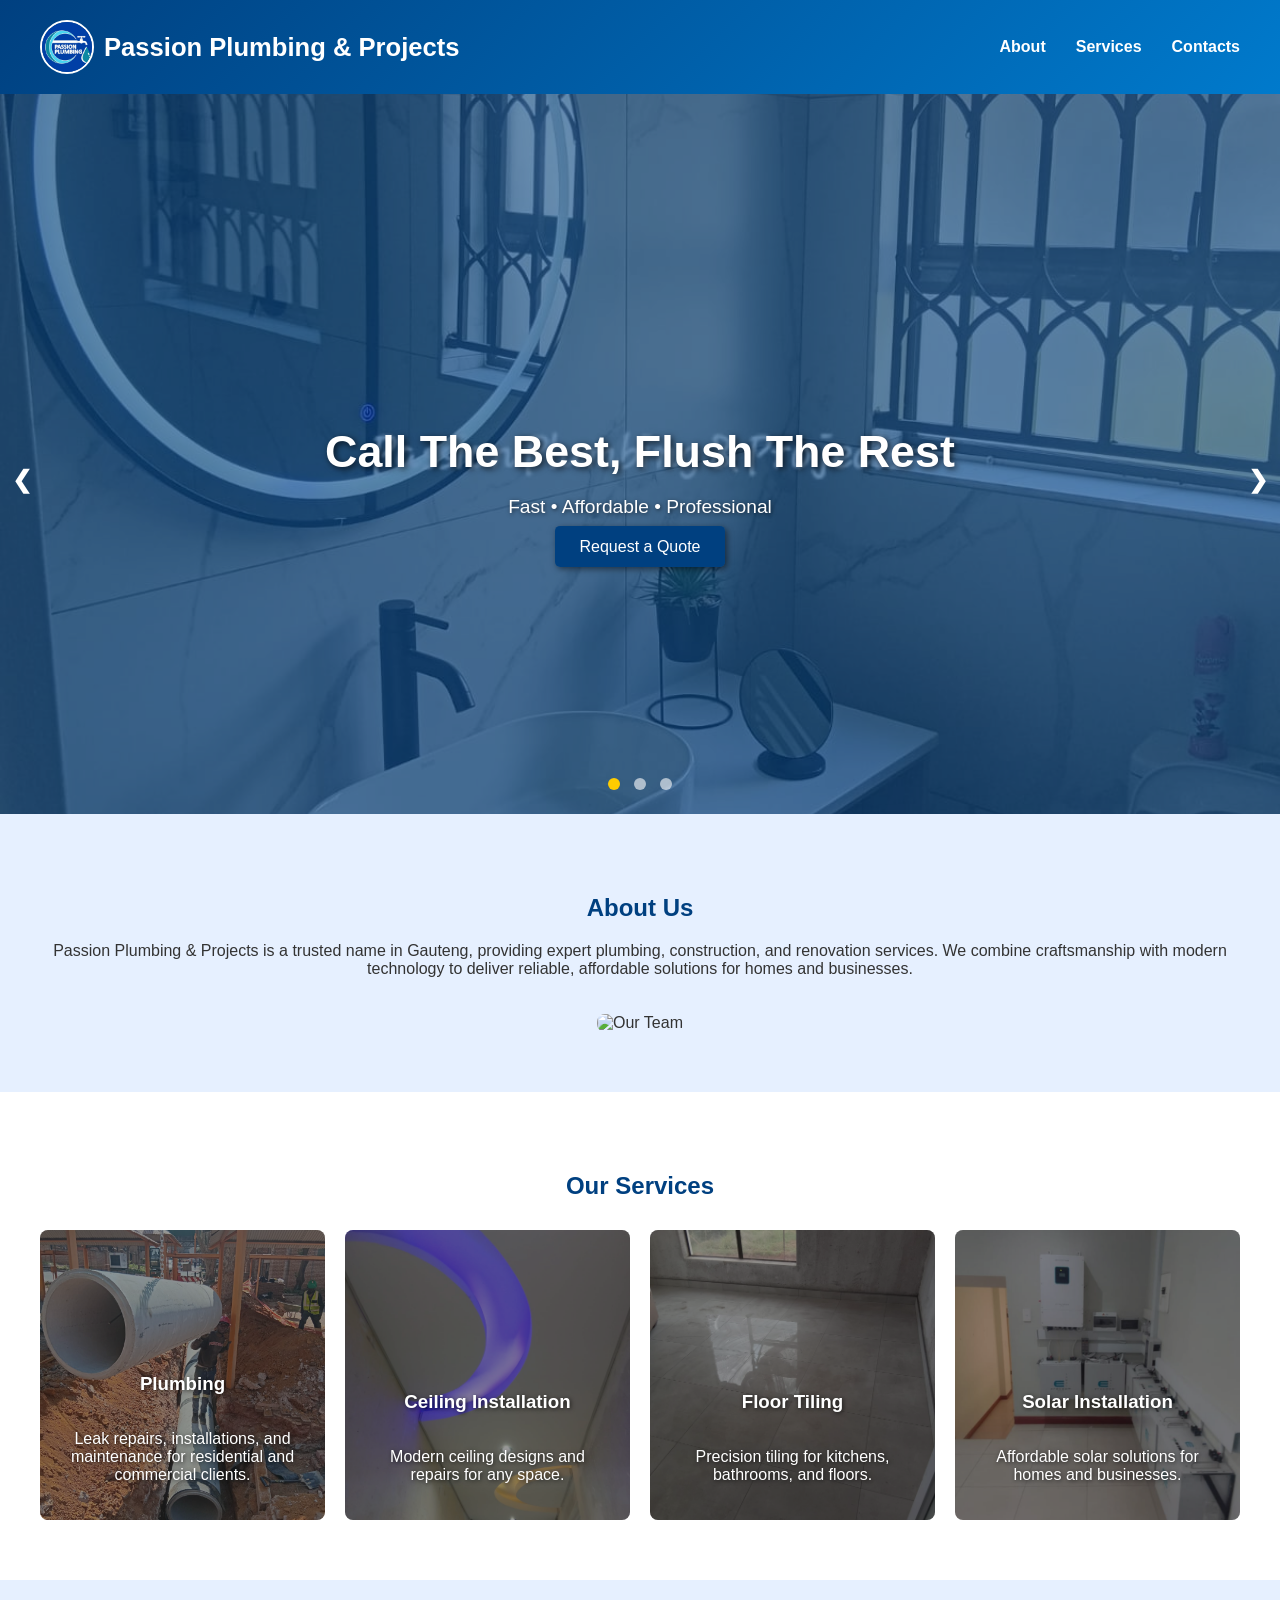
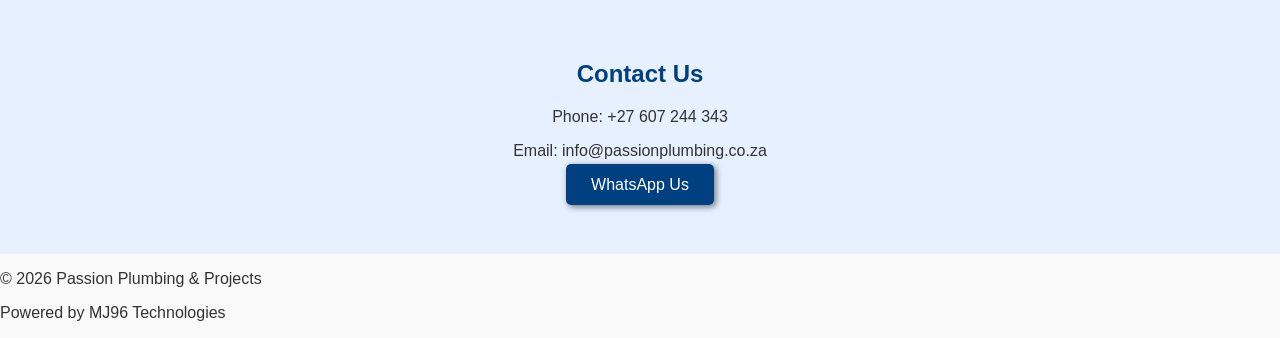
==== index.html @ bbe4285e "Rename dashboard.html to index.html" ====
<!DOCTYPE html>
<html lang="en">
<head>
  <meta charset="UTF-8">
  <meta name="viewport" content="width=device-width, initial-scale=1.0">
  <title>Passion Plumbing & Projects</title>
  <link rel="stylesheet" href="css/style.css">
</head>
<body>

<header class="site-header">
  <div class="logo">
    <a href="index.html" class="home-link">
      <img src="assets/images/logo.jpg" alt="Passion Plumbing Logo" class="logo-img">
      <span>Passion Plumbing & Projects</span>
    </a>
  </div>
  <nav class="nav-links">
    <ul>
      <li><a href="#about">About</a></li>
      <li><a href="#services">Services</a></li>
      <li><a href="#contact">Contacts</a></li>
    </ul>
  </nav>
</header>



  <!-- Hero -->
  <section class="hero">
    <div class="hero-slider">
      <div class="slide active" style="background-image: url('assets/images/hero3.jpg');">
        <div class="hero-content">
          <h1>Call The Best, Flush The Rest</h1>
          <p>Fast • Affordable • Professional</p>
          <a href="#contact" class="btn">Request a Quote</a>
        </div>
      </div>
      <div class="slide" style="background-image: url('assets/images/ceiling.jpg');">
        <div class="hero-content">
          <h1>Craftsmanship You Can Trust</h1>
          <p>From leaks to large projects</p>
          <a href="#services" class="btn">Explore Services</a>
        </div>
      </div>
      <div class="slide" style="background-image: url('assets/images/tiling3.jpg');">
        <div class="hero-content">
          <h1>Perfect Plumbing, Smart Solar, Solid Tiling</h1>
          <p>Ceiling Installation • Plumbing • Solar Installation • Floor & Wall Tiling</p>
          <a href="#about" class="btn">Why Us</a>
        </div>
      </div>

      <!-- Navigation Arrows -->
      <a class="prev">&#10094;</a>
      <a class="next">&#10095;</a>

      <!-- Navigation Dots -->
      <div class="dots">
        <span class="dot active"></span>
        <span class="dot"></span>
        <span class="dot"></span>
      </div>
    </div>
  </section>

  <!-- About -->
  <section id="about" class="about">
    <h2>About Us</h2>
    <p>Passion Plumbing & Projects is a trusted name in Gauteng, providing expert plumbing, construction, and renovation services. We combine craftsmanship with modern technology to deliver reliable, affordable solutions for homes and businesses.</p>
    <img src="assets/images/team.jpg" alt="Our Team" class="about-img">
  </section>

<!-- Services -->
<section id="services" class="services">
  <h2>Our Services</h2>
  <div class="service-grid">
    <a href="gallery.html?service=plumbing" class="card" style="background-image: url('assets/images/plumbing5.jpg');">
      <h3>Plumbing</h3>
      <p>Leak repairs, installations, and maintenance for residential and commercial clients.</p>
    </a>
    <a href="gallery.html?service=ceiling" class="card" style="background-image: url('assets/images/ceiling.jpg');">
      <h3>Ceiling Installation</h3>
      <p>Modern ceiling designs and repairs for any space.</p>
    </a>
    <a href="gallery.html?service=tiling" class="card" style="background-image: url('assets/images/tiling3.jpg');">
      <h3>Floor Tiling</h3>
      <p>Precision tiling for kitchens, bathrooms, and floors.</p>
    </a>
    <a href="gallery.html?service=solar" class="card" style="background-image: url('assets/images/solar.jpg');">
      <h3>Solar Installation</h3>
      <p>Affordable solar solutions for homes and businesses.</p>
    </a>
  </div>
</section>


  <!-- Contact -->
  <section id="contact" class="contact">
    <h2>Contact Us</h2>
    <p>Phone: +27 607 244 343</p>
    <p>Email: info@passionplumbing.co.za</p>
    <a href="https://wa.me/27607244343" class="btn">WhatsApp Us</a>
  </section>

  <!-- Footer -->
  <footer>
    <p>&copy; 2026 Passion Plumbing & Projects</p>
    <p>Powered by MJ96 Technologies</p>
  </footer>

  <!-- JavaScript -->
  <script src="js/main.js"></script>
</body>
</html>
---- css/style.css ----
body {
  font-family: Arial, sans-serif;
  margin: 0;
  padding: 0;
  background: #f9f9f9;
  color: #333;
}

html {
  scroll-behavior: smooth;
}


/* Header */
.site-header {
  display: flex;
  justify-content: space-between;
  align-items: center;
  padding: 20px 40px;
  background: linear-gradient(135deg, #004080, #007acc);
  color: white;
  position: sticky;
  top: 0;
  z-index: 1000;
}

.home-link {
  display: flex;
  align-items: center;
  text-decoration: none;
  color: inherit; /* keeps the white text */
}

.home-link:hover {
  opacity: 0.9; /* subtle hover effect */
}


.logo {
  display: flex;
  align-items: center;
  font-size: 1.6em;
  font-weight: bold;
}

.logo-img {
  width: 50px;
  height: 50px;
  margin-right: 10px;
  object-fit: cover;
  border-radius: 50%;
  border: 2px solid white;
}

.nav-links ul {
  list-style: none;
  display: flex;
  margin: 0;
  padding: 0;
}

.nav-links li {
  margin-left: 30px;
}

.nav-links a {
  color: white;
  text-decoration: none;
  font-weight: bold;
  transition: color 0.3s;
}

.nav-links a:hover {
  color: #ffcc00;
}

.hero {
  position: relative;
  height: 80vh;
  overflow: hidden;
}

.hero-slider {
  position: relative;
  width: 100%;
  height: 100%;
}

.slide {
  position: absolute;
  width: 100%;
  height: 100%;
  background-size: cover;
  background-position: center;
  opacity: 0;
  transition: opacity 1s ease-in-out;
}

.slide.active {
  opacity: 1;
}

.slide::before {
  content: "";
  position: absolute;
  top: 0; left: 0;
  width: 100%; height: 100%;
  background: rgba(0, 64, 128, 0.6); /* blue overlay */
  z-index: 1;
}

.hero-content {
  position: relative;
  z-index: 2;
  top: 50%;
  left: 50%;
  transform: translate(-50%, -50%);
  text-align: center;
  color: white;
}

.hero-content h1 {
  font-size: 2.8em;
  margin-bottom: 10px;
  text-shadow: 2px 2px 6px rgba(0,0,0,0.7);
}

.hero-content p {
  font-size: 1.2em;
  margin-bottom: 20px;
  text-shadow: 1px 1px 4px rgba(0,0,0,0.6);
}

.btn {
  background: #004080;
  padding: 12px 25px;
  color: white;
  text-decoration: none;
  border-radius: 5px;
  transition: background 0.3s;
  box-shadow: 2px 2px 6px rgba(0,0,0,0.5);
}

.btn:hover {
  background: #007acc;
}

.back-btn {
  text-align: center;
  margin-top: 30px;
}

.back-btn .btn {
  background: #004080; /* deep blue to match header */
  padding: 12px 25px;
  color: white;
  text-decoration: none;
  border-radius: 5px;
  transition: background 0.3s;
  box-shadow: 2px 2px 6px rgba(0,0,0,0.5);
}

.back-btn .btn:hover {
  background: #007acc; /* lighter blue on hover */
}



/* Arrows */
.prev, .next {
  cursor: pointer;
  position: absolute;
  top: 50%;
  padding: 12px;
  color: white;
  font-weight: bold;
  font-size: 24px;
  transition: 0.3s;
  z-index: 3;
}

.next { right: 0; }
.prev:hover, .next:hover { background-color: rgba(0,0,0,0.5); }

/* Dots */

.breadcrumb {
  margin: 20px;
  font-size: 14px;
  color: #666;
}

.breadcrumb a {
  text-decoration: none;
  color: #004080;
}

.breadcrumb a:hover {
  text-decoration: underline;
}

.dots {
  text-align: center;
  position: absolute;
  bottom: 20px;
  width: 100%;
  z-index: 3;
}

.dot {
  cursor: pointer;
  height: 12px;
  width: 12px;
  margin: 0 5px;
  background-color: rgba(255,255,255,0.6);
  border-radius: 50%;
  display: inline-block;
  transition: background-color 0.3s;
}

.dot.active, .dot:hover {
  background-color: #ffcc00;
}


/* About */
.about {
  padding: 60px 40px;
  background: #e6f0ff;
  text-align: center;
}

.about h2 {
  color: #004080;
  margin-bottom: 20px;
}

.about-img {
  width: 100%;
  max-width: 600px;
  border-radius: 8px;
  margin-top: 20px;
}

/* Services */
.services {
  padding: 60px 40px;
  background: white;
  text-align: center;
}

.services h2 {
  color: #004080;
  margin-bottom: 30px;
}

.service-grid {
  display: grid;
  grid-template-columns: repeat(auto-fit, minmax(220px, 1fr));
  gap: 20px;
}

.card {
  position: relative;
  background-size: cover;
  background-position: center;
  height: 250px;
  border-radius: 8px;
  overflow: hidden;
  display: flex;
  flex-direction: column;
  justify-content: flex-end;
  padding: 20px;
  color: white;
  text-shadow: 1px 1px 4px rgba(0,0,0,0.7);
  transition: transform 0.3s, box-shadow 0.3s;
  text-decoration: none;
}

.card::before {
  content: "";
  position: absolute;
  top: 0; left: 0;
  width: 100%; height: 100%;
  background: rgba(0,0,0,0.4); /* dark overlay for readability */
  z-index: 0;
}

.card h3, .card p {
  position: relative;
  z-index: 1;
}

.card:hover {
  transform: scale(1.05);
  box-shadow: 0 4px 12px rgba(0,0,0,0.4);
}


/* Gallery */
.gallery {
  padding: 60px 40px;
  background: white;
}

.gallery h2 {
  color: #004080;
  text-align: center;
  margin-bottom: 30px;
}

.gallery .grid {
  display: grid;
  grid-template-columns: repeat(auto-fit, minmax(250px, 1fr));
  gap: 15px;
}

.gallery img {
  width: 100%;
  border-radius: 8px;
  transition: 0.3s;
}

.gallery img:hover {
  transform: scale(1.05);
}

/* Contact */
.contact {
  padding: 60px 40px;
  background: #e6f0ff;
  text-align: center;
}

.contact h2 {
  color: #004080;

}
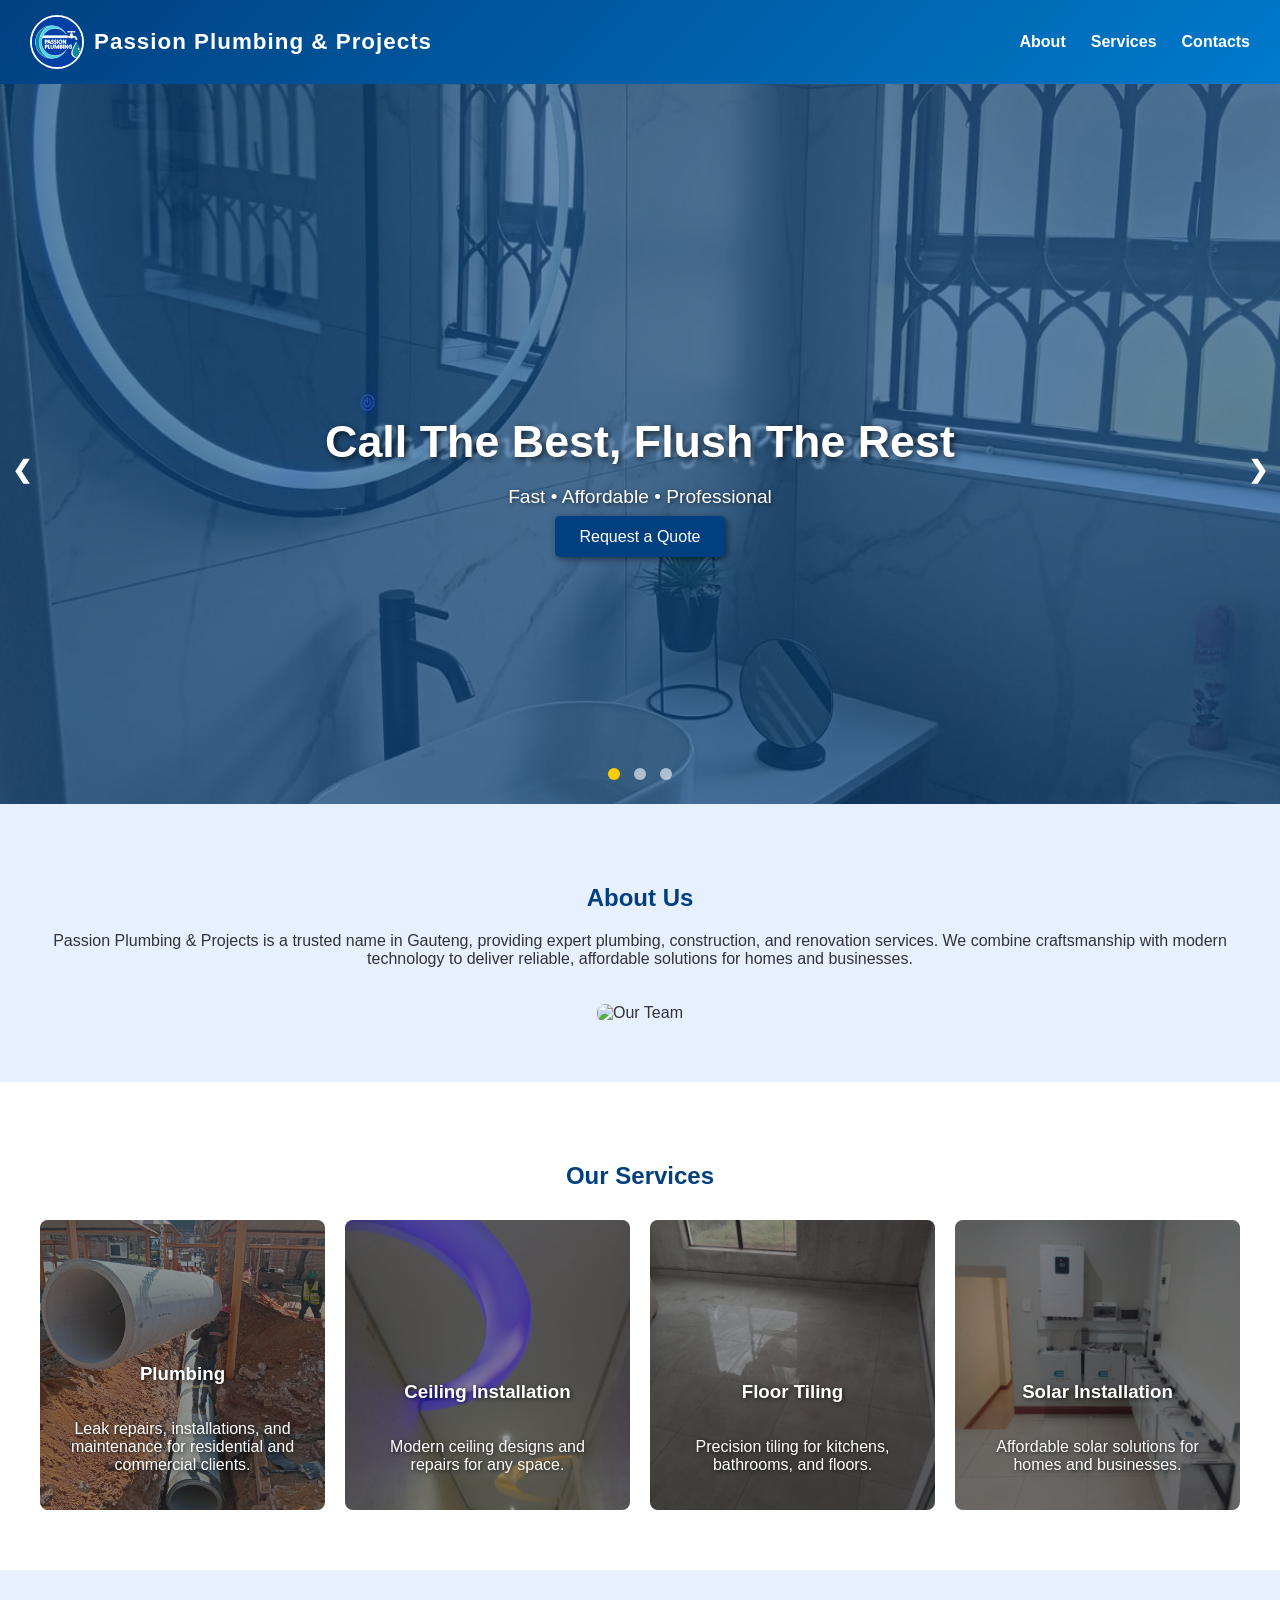
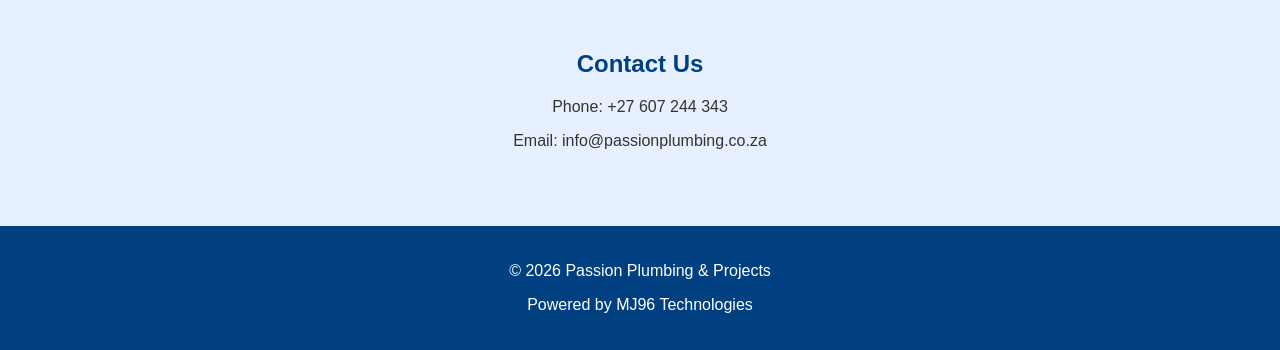
==== commit 94573ca0: "Added mobile-friendly hamburger menu with animations, overlay, and outside click close" ====
--- a/index.html
+++ b/index.html
@@ -15,6 +15,8 @@
       <span>Passion Plumbing & Projects</span>
     </a>
   </div>
+
+   <div class="menu-toggle">&#9776;</div>
   <nav class="nav-links">
     <ul>
       <li><a href="#about">About</a></li>
@@ -26,50 +28,50 @@
 
 
 
-  <!-- Hero -->
-  <section class="hero">
-    <div class="hero-slider">
-      <div class="slide active" style="background-image: url('assets/images/hero3.jpg');">
-        <div class="hero-content">
-          <h1>Call The Best, Flush The Rest</h1>
-          <p>Fast • Affordable • Professional</p>
-          <a href="#contact" class="btn">Request a Quote</a>
-        </div>
-      </div>
-      <div class="slide" style="background-image: url('assets/images/ceiling.jpg');">
-        <div class="hero-content">
-          <h1>Craftsmanship You Can Trust</h1>
-          <p>From leaks to large projects</p>
-          <a href="#services" class="btn">Explore Services</a>
-        </div>
-      </div>
-      <div class="slide" style="background-image: url('assets/images/tiling3.jpg');">
-        <div class="hero-content">
-          <h1>Perfect Plumbing, Smart Solar, Solid Tiling</h1>
-          <p>Ceiling Installation • Plumbing • Solar Installation • Floor & Wall Tiling</p>
-          <a href="#about" class="btn">Why Us</a>
-        </div>
-      </div>
-
-      <!-- Navigation Arrows -->
-      <a class="prev">&#10094;</a>
-      <a class="next">&#10095;</a>
-
-      <!-- Navigation Dots -->
-      <div class="dots">
-        <span class="dot active"></span>
-        <span class="dot"></span>
-        <span class="dot"></span>
+<!-- Hero -->
+<section class="hero">
+  <div class="hero-slider">
+    <div class="slide active" style="background-image: url('assets/images/hero3.jpg');">
+      <div class="hero-content">
+        <h1>Call The Best, Flush The Rest</h1>
+        <p>Fast • Affordable • Professional</p>
+        <a href="#contact" class="btn">Request a Quote</a>
       </div>
     </div>
-  </section>
+    <div class="slide" style="background-image: url('assets/images/ceiling.jpg');">
+      <div class="hero-content">
+        <h1>Craftsmanship You Can Trust</h1>
+        <p>From leaks to large projects</p>
+        <a href="#services" class="btn">Explore Services</a>
+      </div>
+    </div>
+    <div class="slide" style="background-image: url('assets/images/tiling3.jpg');">
+      <div class="hero-content">
+        <h1>Perfect Plumbing, Smart Solar, Solid Tiling</h1>
+        <p>Ceiling Installation • Plumbing • Solar Installation • Floor & Wall Tiling</p>
+        <a href="#about" class="btn">Why Us</a>
+      </div>
+    </div>
 
-  <!-- About -->
-  <section id="about" class="about">
-    <h2>About Us</h2>
-    <p>Passion Plumbing & Projects is a trusted name in Gauteng, providing expert plumbing, construction, and renovation services. We combine craftsmanship with modern technology to deliver reliable, affordable solutions for homes and businesses.</p>
-    <img src="assets/images/team.jpg" alt="Our Team" class="about-img">
-  </section>
+    <!-- Navigation Arrows -->
+    <a class="prev">&#10094;</a>
+    <a class="next">&#10095;</a>
+
+    <!-- Navigation Dots -->
+    <div class="dots">
+      <span class="dot active"></span>
+      <span class="dot"></span>
+      <span class="dot"></span>
+    </div>
+  </div>
+</section>
+
+<!-- About -->
+<section id="about" class="about">
+  <h2>About Us</h2>
+  <p>Passion Plumbing & Projects is a trusted name in Gauteng, providing expert plumbing, construction, and renovation services. We combine craftsmanship with modern technology to deliver reliable, affordable solutions for homes and businesses.</p>
+  <img src="assets/images/team.jpg" alt="Our Team" class="about-img">
+</section>
 
 <!-- Services -->
 <section id="services" class="services">
@@ -94,22 +96,22 @@
   </div>
 </section>
 
+<!-- Contact -->
+<section id="contact" class="contact">
+  <h2>Contact Us</h2>
+  <p>Phone: +27 607 244 343</p>
+  <p>Email: info@passionplumbing.co.za</p>
+</section>
 
-  <!-- Contact -->
-  <section id="contact" class="contact">
-    <h2>Contact Us</h2>
-    <p>Phone: +27 607 244 343</p>
-    <p>Email: info@passionplumbing.co.za</p>
-    <a href="https://wa.me/27607244343" class="btn">WhatsApp Us</a>
-  </section>
+<!-- Footer -->
+<footer>
+  <p>&copy; 2026 Passion Plumbing & Projects</p>
+  <p>Powered by MJ96 Technologies</p>
+</footer>
 
-  <!-- Footer -->
-  <footer>
-    <p>&copy; 2026 Passion Plumbing & Projects</p>
-    <p>Powered by MJ96 Technologies</p>
-  </footer>
+<!-- Link to your main.js -->
+<script src="js/main.js"></script>
 
-  <!-- JavaScript -->
-  <script src="js/main.js"></script>
 </body>
 </html>
+
--- a/css/style.css
+++ b/css/style.css
@@ -10,37 +10,30 @@
   scroll-behavior: smooth;
 }
 
-
-/* Header */
+/* Site Header */
 .site-header {
   display: flex;
   justify-content: space-between;
   align-items: center;
-  padding: 20px 40px;
-  background: linear-gradient(135deg, #004080, #007acc);
+  padding: 15px 30px;
+  background: linear-gradient(135deg, #004080, #007acc); /* main blue gradient */
   color: white;
   position: sticky;
   top: 0;
   z-index: 1000;
+}
+
+/* Logo + Company Name */
+.logo {
+  display: flex;
+  align-items: center;
 }
 
 .home-link {
   display: flex;
   align-items: center;
   text-decoration: none;
-  color: inherit; /* keeps the white text */
-}
-
-.home-link:hover {
-  opacity: 0.9; /* subtle hover effect */
-}
-
-
-.logo {
-  display: flex;
-  align-items: center;
-  font-size: 1.6em;
-  font-weight: bold;
+  color: inherit; /* keeps text white */
 }
 
 .logo-img {
@@ -48,21 +41,36 @@
   height: 50px;
   margin-right: 10px;
   object-fit: cover;
-  border-radius: 50%;
+  border-radius: 50%; /* round logo */
   border: 2px solid white;
 }
 
+.logo span {
+  font-size: 1.4em;
+  font-weight: bold;
+  letter-spacing: 1px;
+}
+
+/* Navigation container */
+.nav-links {
+  margin: 0;
+  padding: 0;
+}
+
+/* Make UL flex so links line up horizontally */
 .nav-links ul {
   list-style: none;
-  display: flex;
+  display: flex;        /* forces horizontal layout */
   margin: 0;
   padding: 0;
 }
 
+/* Space between each link */
 .nav-links li {
-  margin-left: 30px;
-}
-
+  margin-left: 25px;
+}
+
+/* Style the links */
 .nav-links a {
   color: white;
   text-decoration: none;
@@ -71,9 +79,11 @@
 }
 
 .nav-links a:hover {
-  color: #ffcc00;
-}
-
+  color: #ffcc00; /* highlight on hover */
+}
+
+
+/* Hero */
 .hero {
   position: relative;
   height: 80vh;
@@ -151,7 +161,7 @@
 }
 
 .back-btn .btn {
-  background: #004080; /* deep blue to match header */
+  background: #004080;
   padding: 12px 25px;
   color: white;
   text-decoration: none;
@@ -161,10 +171,8 @@
 }
 
 .back-btn .btn:hover {
-  background: #007acc; /* lighter blue on hover */
-}
-
-
+  background: #007acc;
+}
 
 /* Arrows */
 .prev, .next {
@@ -183,22 +191,6 @@
 .prev:hover, .next:hover { background-color: rgba(0,0,0,0.5); }
 
 /* Dots */
-
-.breadcrumb {
-  margin: 20px;
-  font-size: 14px;
-  color: #666;
-}
-
-.breadcrumb a {
-  text-decoration: none;
-  color: #004080;
-}
-
-.breadcrumb a:hover {
-  text-decoration: underline;
-}
-
 .dots {
   text-align: center;
   position: absolute;
@@ -221,7 +213,6 @@
 .dot.active, .dot:hover {
   background-color: #ffcc00;
 }
-
 
 /* About */
 .about {
@@ -282,7 +273,7 @@
   position: absolute;
   top: 0; left: 0;
   width: 100%; height: 100%;
-  background: rgba(0,0,0,0.4); /* dark overlay for readability */
+  background: rgba(0,0,0,0.4);
   z-index: 0;
 }
 
@@ -295,7 +286,6 @@
   transform: scale(1.05);
   box-shadow: 0 4px 12px rgba(0,0,0,0.4);
 }
-
 
 /* Gallery */
 .gallery {
@@ -334,5 +324,148 @@
 
 .contact h2 {
   color: #004080;
-
-}+}
+
+/* Footer */
+footer {
+  background: #004080;
+  color: white;
+  text-align: center;
+  padding: 20px;
+}
+
+/* =========================
+   Mobile-Friendly + Hamburger Menu + Animation + Overlay
+   ========================= */
+
+/* Hamburger hidden by default */
+.menu-toggle {
+  display: none;
+  font-size: 28px;
+  color: white;
+  cursor: pointer;
+  z-index: 1101; /* above overlay */
+}
+
+/* Backdrop overlay (hidden by default) */
+.menu-overlay {
+  display: none;
+  position: fixed;
+  top: 0; left: 0;
+  width: 100%; height: 100%;
+  background: rgba(0,0,0,0.5);
+  z-index: 1100;
+}
+
+@media (max-width: 768px) {
+  /* Header */
+  .site-header {
+    flex-direction: column;
+    align-items: flex-start;
+    padding: 10px 20px;
+  }
+
+  .logo span {
+    font-size: 1.1em;
+  }
+
+  /* Navigation */
+  .nav-links ul {
+    display: none; /* hidden until toggled */
+    flex-direction: column;
+    align-items: flex-start;
+    gap: 10px;
+    margin-top: 10px;
+    background: #004080;
+    position: absolute;
+    top: 70px;
+    right: 20px;
+    width: 200px;
+    border-radius: 6px;
+
+    /* animation prep */
+    max-height: 0;
+    overflow: hidden;
+    transition: max-height 0.4s ease, padding 0.3s ease;
+    z-index: 1102; /* above overlay */
+  }
+
+  .nav-links ul.active {
+    display: flex;
+    max-height: 500px; /* enough space for links */
+    padding: 10px;
+  }
+
+  /* Fade-in for each link */
+  .nav-links ul.active li {
+    opacity: 0;
+    animation: fadeIn 0.5s forwards;
+  }
+  .nav-links ul.active li:nth-child(1) { animation-delay: 0.1s; }
+  .nav-links ul.active li:nth-child(2) { animation-delay: 0.2s; }
+  .nav-links ul.active li:nth-child(3) { animation-delay: 0.3s; }
+
+  @keyframes fadeIn {
+    to { opacity: 1; }
+  }
+
+  .menu-toggle {
+    display: block; /* show hamburger */
+  }
+
+  .nav-links li {
+    margin: 10px 0;
+  }
+
+  /* Hero */
+  .hero {
+    height: auto;
+    padding: 40px 20px;
+  }
+
+  .hero-content h1 {
+    font-size: 1.8em;
+  }
+
+  .hero-content p {
+    font-size: 1em;
+  }
+
+  /* Services Grid */
+  .service-grid {
+    grid-template-columns: 1fr; /* stack cards vertically */
+  }
+
+  .card {
+    height: 200px;
+    padding: 15px;
+  }
+
+  /* About & Contact */
+  .about, .contact {
+    padding: 40px 20px;
+  }
+
+  .about-img {
+    max-width: 100%;
+  }
+}
+
+@media (max-width: 480px) {
+  .hero-content h1 {
+    font-size: 1.5em;
+  }
+
+  .btn {
+    padding: 10px 18px;
+    font-size: 0.9em;
+  }
+
+  .logo-img {
+    width: 40px;
+    height: 40px;
+  }
+}
+
+
+
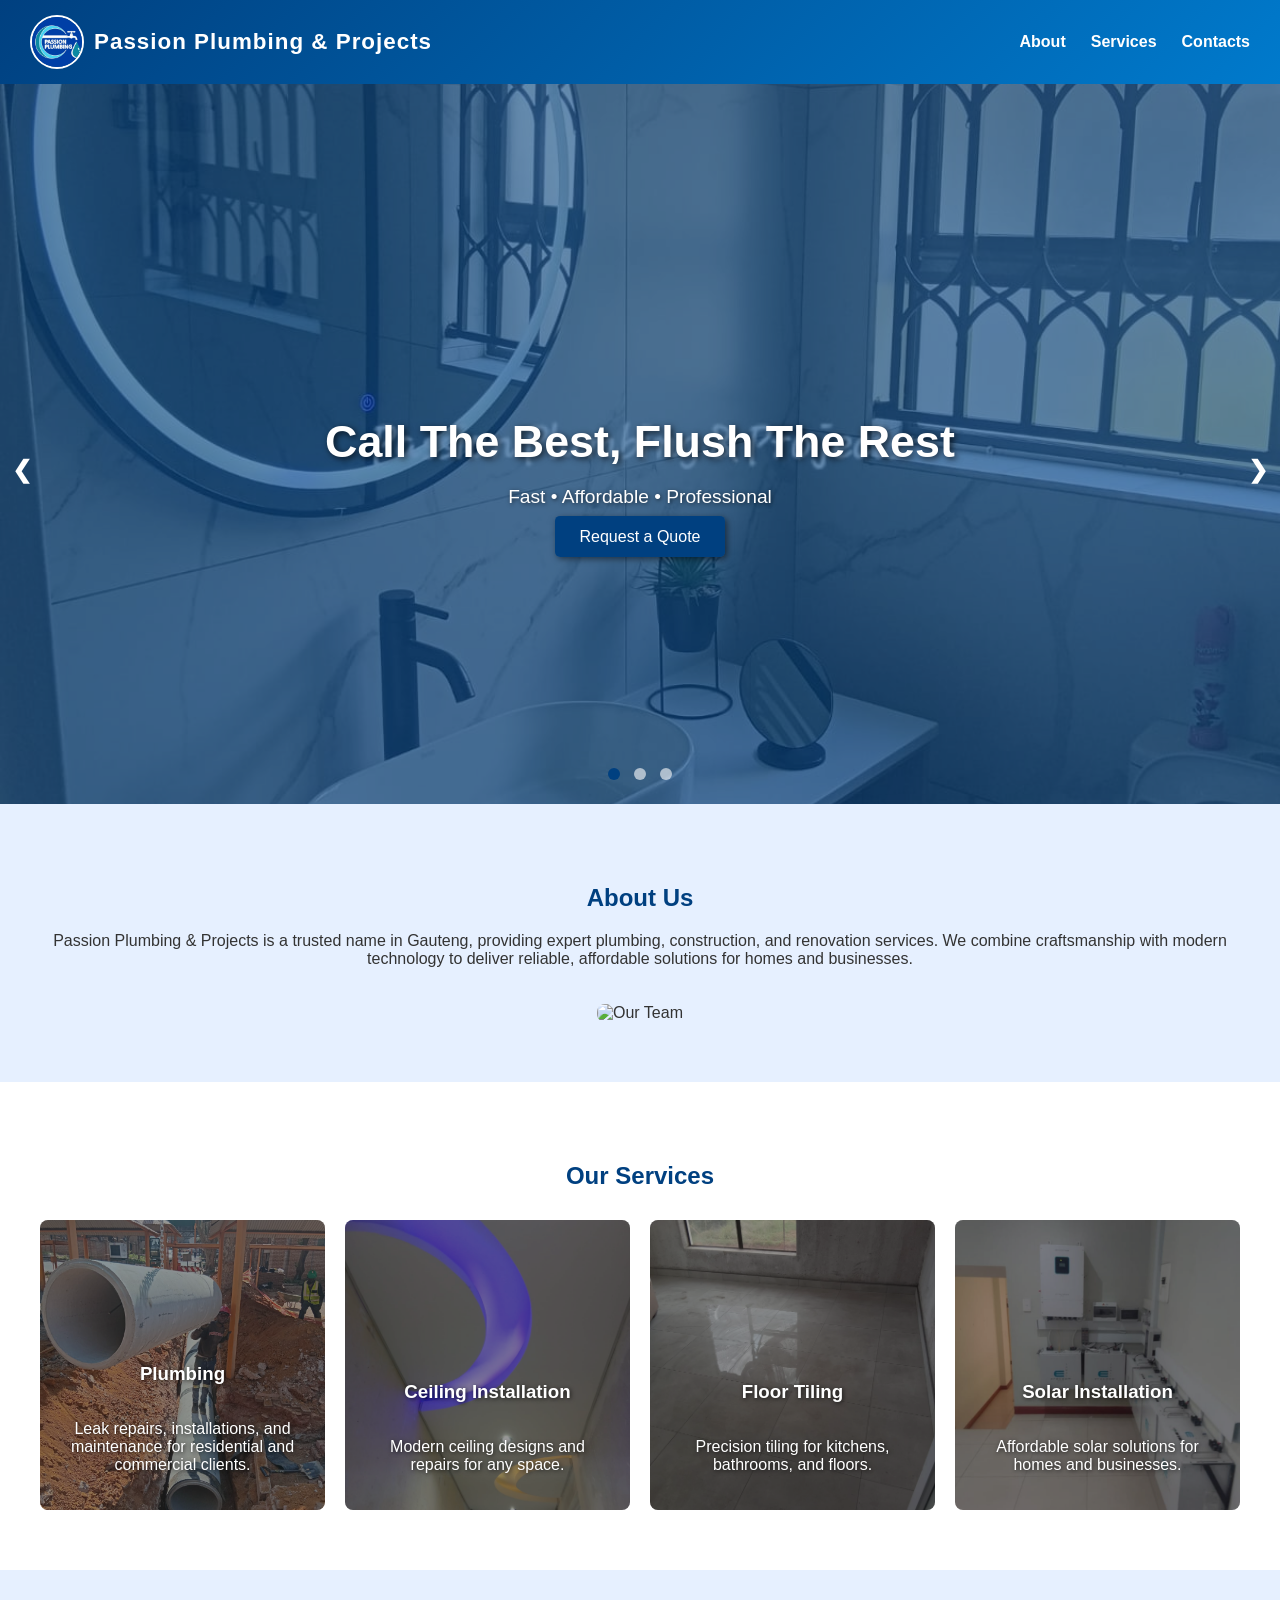
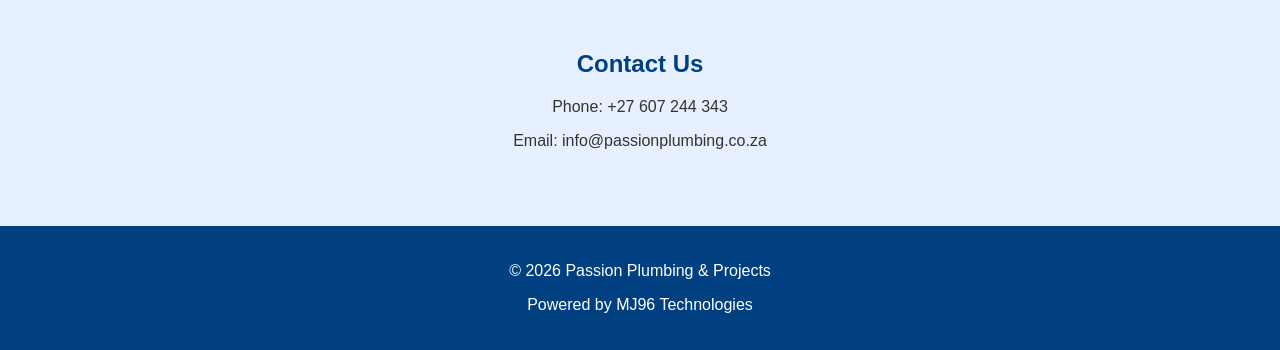
==== commit 6ef8280a: "Added mobile-friendly hamburger menu with animations, overlay, and outside click close" ====
--- a/index.html
+++ b/index.html
@@ -19,9 +19,9 @@
    <div class="menu-toggle">&#9776;</div>
   <nav class="nav-links">
     <ul>
-      <li><a href="#about">About</a></li>
-      <li><a href="#services">Services</a></li>
-      <li><a href="#contact">Contacts</a></li>
+      <li><a href="index.html#about">About</a></li>
+      <li><a href="index.html#services">Services</a></li>
+      <li><a href="index.html#contact">Contacts</a></li>
     </ul>
   </nav>
 </header>
--- a/css/style.css
+++ b/css/style.css
@@ -79,7 +79,7 @@
 }
 
 .nav-links a:hover {
-  color: #ffcc00; /* highlight on hover */
+  color: #004080; /* highlight on hover */
 }
 
 
@@ -211,7 +211,7 @@
 }
 
 .dot.active, .dot:hover {
-  background-color: #ffcc00;
+  background-color: #004080;
 }
 
 /* About */
@@ -357,6 +357,11 @@
   z-index: 1100;
 }
 
+/* Smooth scrolling for anchor links */
+html {
+  scroll-behavior: smooth;
+}
+
 @media (max-width: 768px) {
   /* Header */
   .site-header {
@@ -377,10 +382,7 @@
     gap: 10px;
     margin-top: 10px;
     background: #004080;
-    position: absolute;
-    top: 70px;
-    right: 20px;
-    width: 200px;
+    width: 100%; /* full width so it pushes content down */
     border-radius: 6px;
 
     /* animation prep */
@@ -466,6 +468,3 @@
     height: 40px;
   }
 }
-
-
-
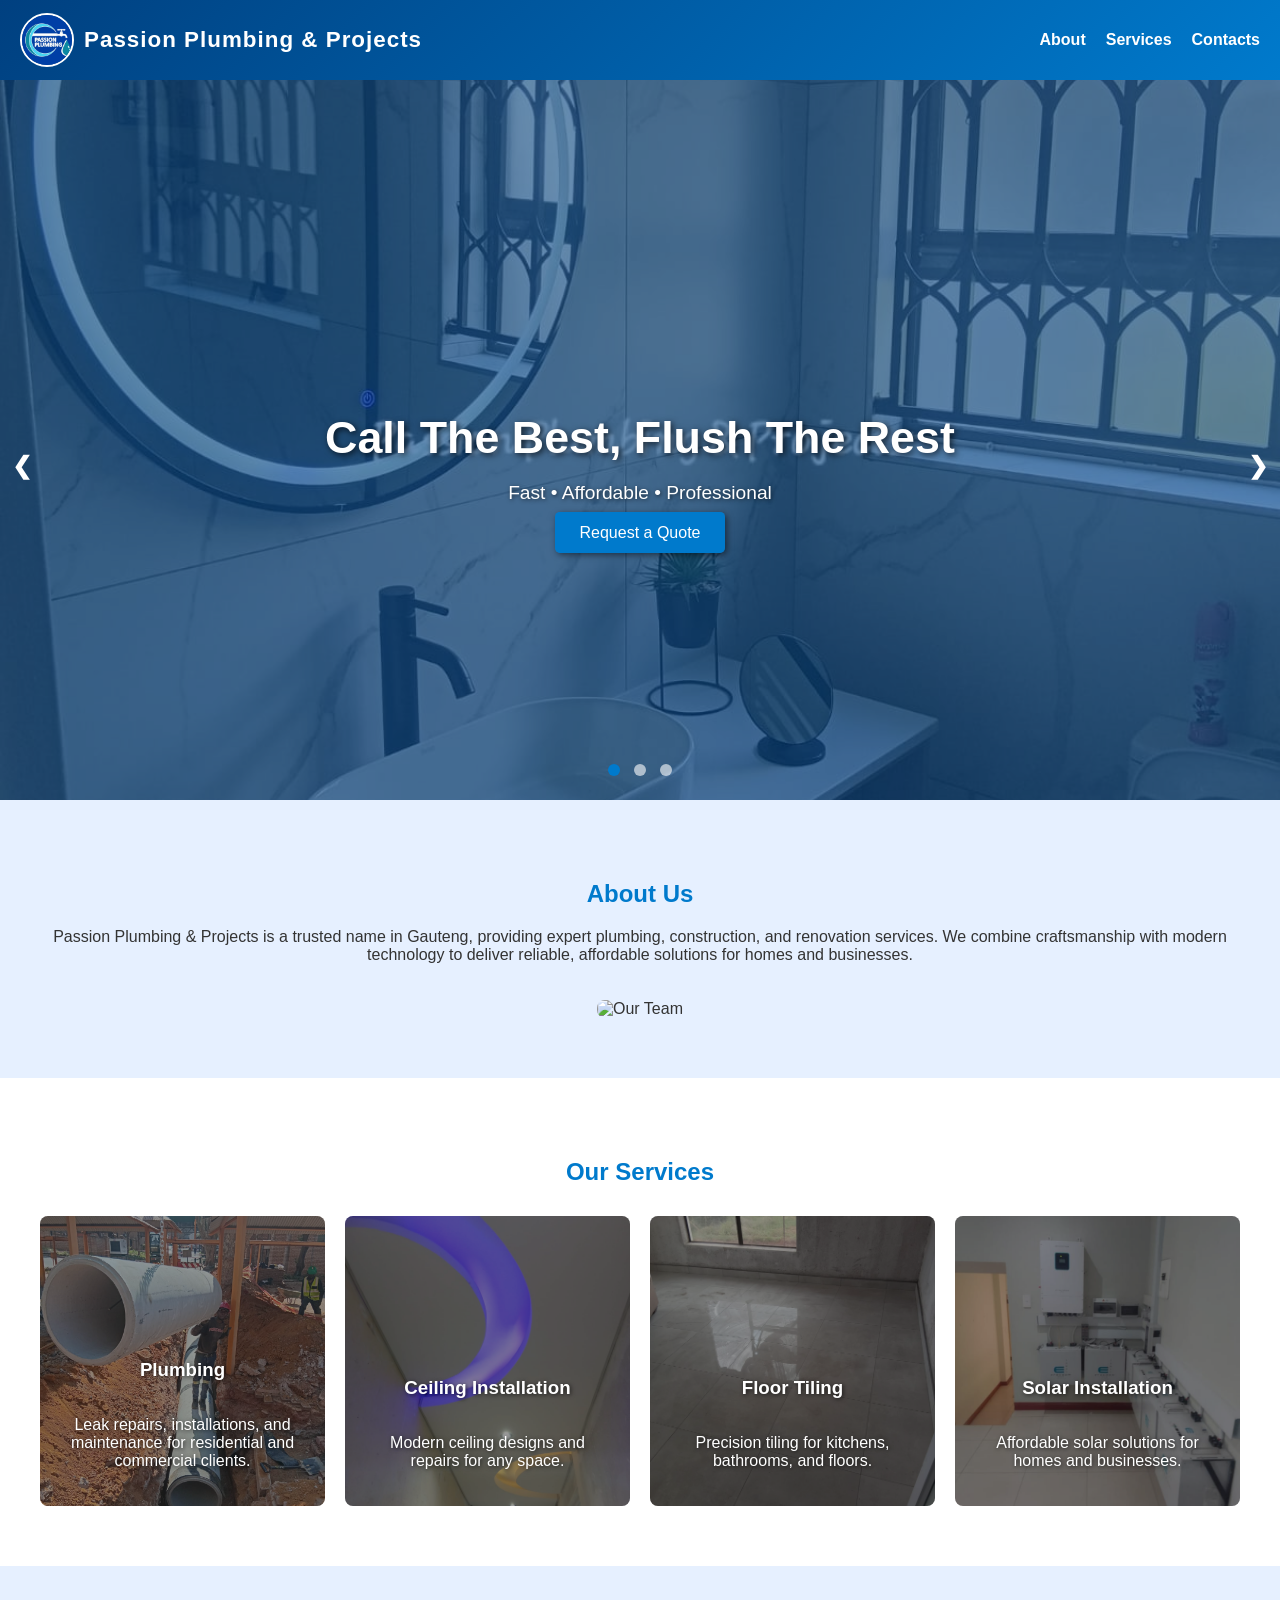
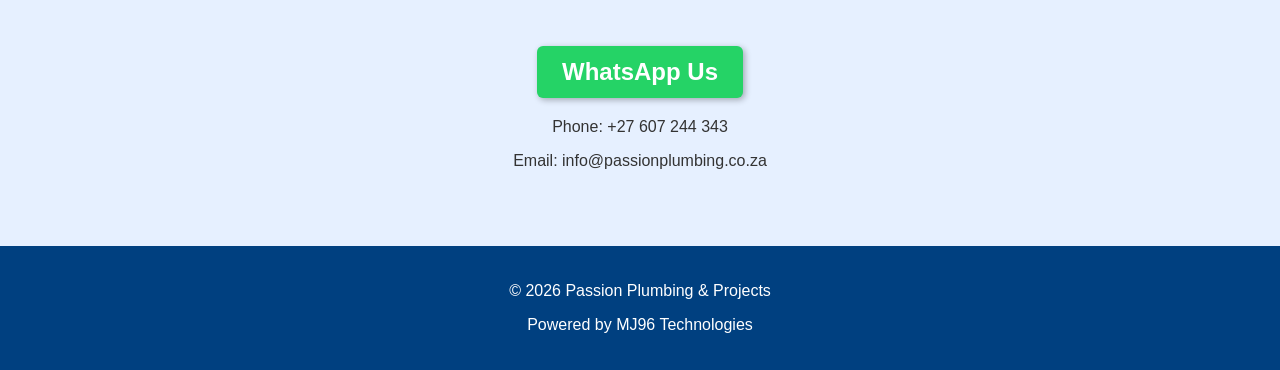
==== commit 8a9228b2: "Changed Th Whatsapp button to green and made the site mobile compatible" ====
--- a/index.html
+++ b/index.html
@@ -15,7 +15,7 @@
       <span>Passion Plumbing & Projects</span>
     </a>
   </div>
-
+  
    <div class="menu-toggle">&#9776;</div>
   <nav class="nav-links">
     <ul>
@@ -98,10 +98,18 @@
 
 <!-- Contact -->
 <section id="contact" class="contact">
-  <h2>Contact Us</h2>
+  <h2>
+    <a href="https://wa.me/27607244343" target="_blank" class="whatsapp-btn">
+      WhatsApp Us
+    </a>
+  </h2>
   <p>Phone: +27 607 244 343</p>
   <p>Email: info@passionplumbing.co.za</p>
 </section>
+
+
+
+
 
 <!-- Footer -->
 <footer>
--- a/css/style.css
+++ b/css/style.css
@@ -15,12 +15,16 @@
   display: flex;
   justify-content: space-between;
   align-items: center;
-  padding: 15px 30px;
+  padding: 0 20px;
   background: linear-gradient(135deg, #004080, #007acc); /* main blue gradient */
   color: white;
-  position: sticky;
+  position: fixed;   /* stays at top */
   top: 0;
+  left: 0;
+  width: 100%;
+  height: 80px;      /* reserve vertical space */
   z-index: 1000;
+  box-sizing: border-box;
 }
 
 /* Logo + Company Name */
@@ -53,21 +57,26 @@
 
 /* Navigation container */
 .nav-links {
+  flex: 1;                        /* allow nav to flex */
+  display: flex;
+  justify-content: flex-end;      /* keep links aligned neatly to the right */
   margin: 0;
   padding: 0;
+  box-sizing: border-box;         /* prevent overflow from padding */
 }
 
 /* Make UL flex so links line up horizontally */
 .nav-links ul {
   list-style: none;
-  display: flex;        /* forces horizontal layout */
+  display: flex;
   margin: 0;
   padding: 0;
+  flex-wrap: wrap;                /* prevents overflow on smaller screens */
 }
 
 /* Space between each link */
 .nav-links li {
-  margin-left: 25px;
+  margin-left: 20px;              /* slightly reduced spacing */
 }
 
 /* Style the links */
@@ -76,18 +85,19 @@
   text-decoration: none;
   font-weight: bold;
   transition: color 0.3s;
+  white-space: nowrap;            /* keep text on one line */
 }
 
 .nav-links a:hover {
-  color: #004080; /* highlight on hover */
-}
-
+  color: #66ccff; /* highlight on hover */
+}
 
 /* Hero */
 .hero {
   position: relative;
   height: 80vh;
   overflow: hidden;
+  margin-top: 80px; /* push hero down below fixed header */
 }
 
 .hero-slider {
@@ -142,7 +152,7 @@
 }
 
 .btn {
-  background: #004080;
+  background: #007acc;
   padding: 12px 25px;
   color: white;
   text-decoration: none;
@@ -152,16 +162,16 @@
 }
 
 .btn:hover {
+  background: #66ccff;
+}
+
+.back-btn {
+  text-align: center;
+  margin-top: 30px;
+}
+
+.back-btn .btn {
   background: #007acc;
-}
-
-.back-btn {
-  text-align: center;
-  margin-top: 30px;
-}
-
-.back-btn .btn {
-  background: #004080;
   padding: 12px 25px;
   color: white;
   text-decoration: none;
@@ -171,7 +181,7 @@
 }
 
 .back-btn .btn:hover {
-  background: #007acc;
+  background: #66ccff;
 }
 
 /* Arrows */
@@ -211,7 +221,7 @@
 }
 
 .dot.active, .dot:hover {
-  background-color: #004080;
+  background-color: #007acc;
 }
 
 /* About */
@@ -222,7 +232,7 @@
 }
 
 .about h2 {
-  color: #004080;
+  color: #007acc;
   margin-bottom: 20px;
 }
 
@@ -241,7 +251,7 @@
 }
 
 .services h2 {
-  color: #004080;
+  color: #007acc;
   margin-bottom: 30px;
 }
 
@@ -294,7 +304,7 @@
 }
 
 .gallery h2 {
-  color: #004080;
+  color: #007acc;
   text-align: center;
   margin-bottom: 30px;
 }
@@ -322,9 +332,29 @@
   text-align: center;
 }
 
-.contact h2 {
-  color: #004080;
-}
+.contact h2  a:hover {
+  color:#007acc;
+}
+
+/* WhatsApp Button */
+.whatsapp-btn {
+  display: inline-block;
+  background-color: #25D366; /* WhatsApp green */
+  color: white;
+  padding: 12px 25px;
+  border-radius: 6px;
+  text-decoration: none;
+  font-weight: bold;
+  transition: background-color 0.3s, color 0.3s, transform 0.2s;
+  box-shadow: 2px 2px 6px rgba(0,0,0,0.3);
+}
+
+.whatsapp-btn:hover {
+  background-color: #1fc45b; /* slightly darker green */
+  color:#007acc;
+  transform: scale(1.05);    /* subtle zoom effect */
+}
+
 
 /* Footer */
 footer {
@@ -338,13 +368,15 @@
    Mobile-Friendly + Hamburger Menu + Animation + Overlay
    ========================= */
 
-/* Hamburger hidden by default */
+
+   /* Hamburger hidden by default */
 .menu-toggle {
   display: none;
   font-size: 28px;
   color: white;
   cursor: pointer;
   z-index: 1101; /* above overlay */
+  margin-left: auto;
 }
 
 /* Backdrop overlay (hidden by default) */
@@ -368,10 +400,16 @@
     flex-direction: column;
     align-items: flex-start;
     padding: 10px 20px;
+    position: relative;
+    z-index: 1200;
   }
 
   .logo span {
     font-size: 1.1em;
+  }
+
+  .nav-links {
+    width: 100%;
   }
 
   /* Navigation */
@@ -389,7 +427,6 @@
     max-height: 0;
     overflow: hidden;
     transition: max-height 0.4s ease, padding 0.3s ease;
-    z-index: 1102; /* above overlay */
   }
 
   .nav-links ul.active {
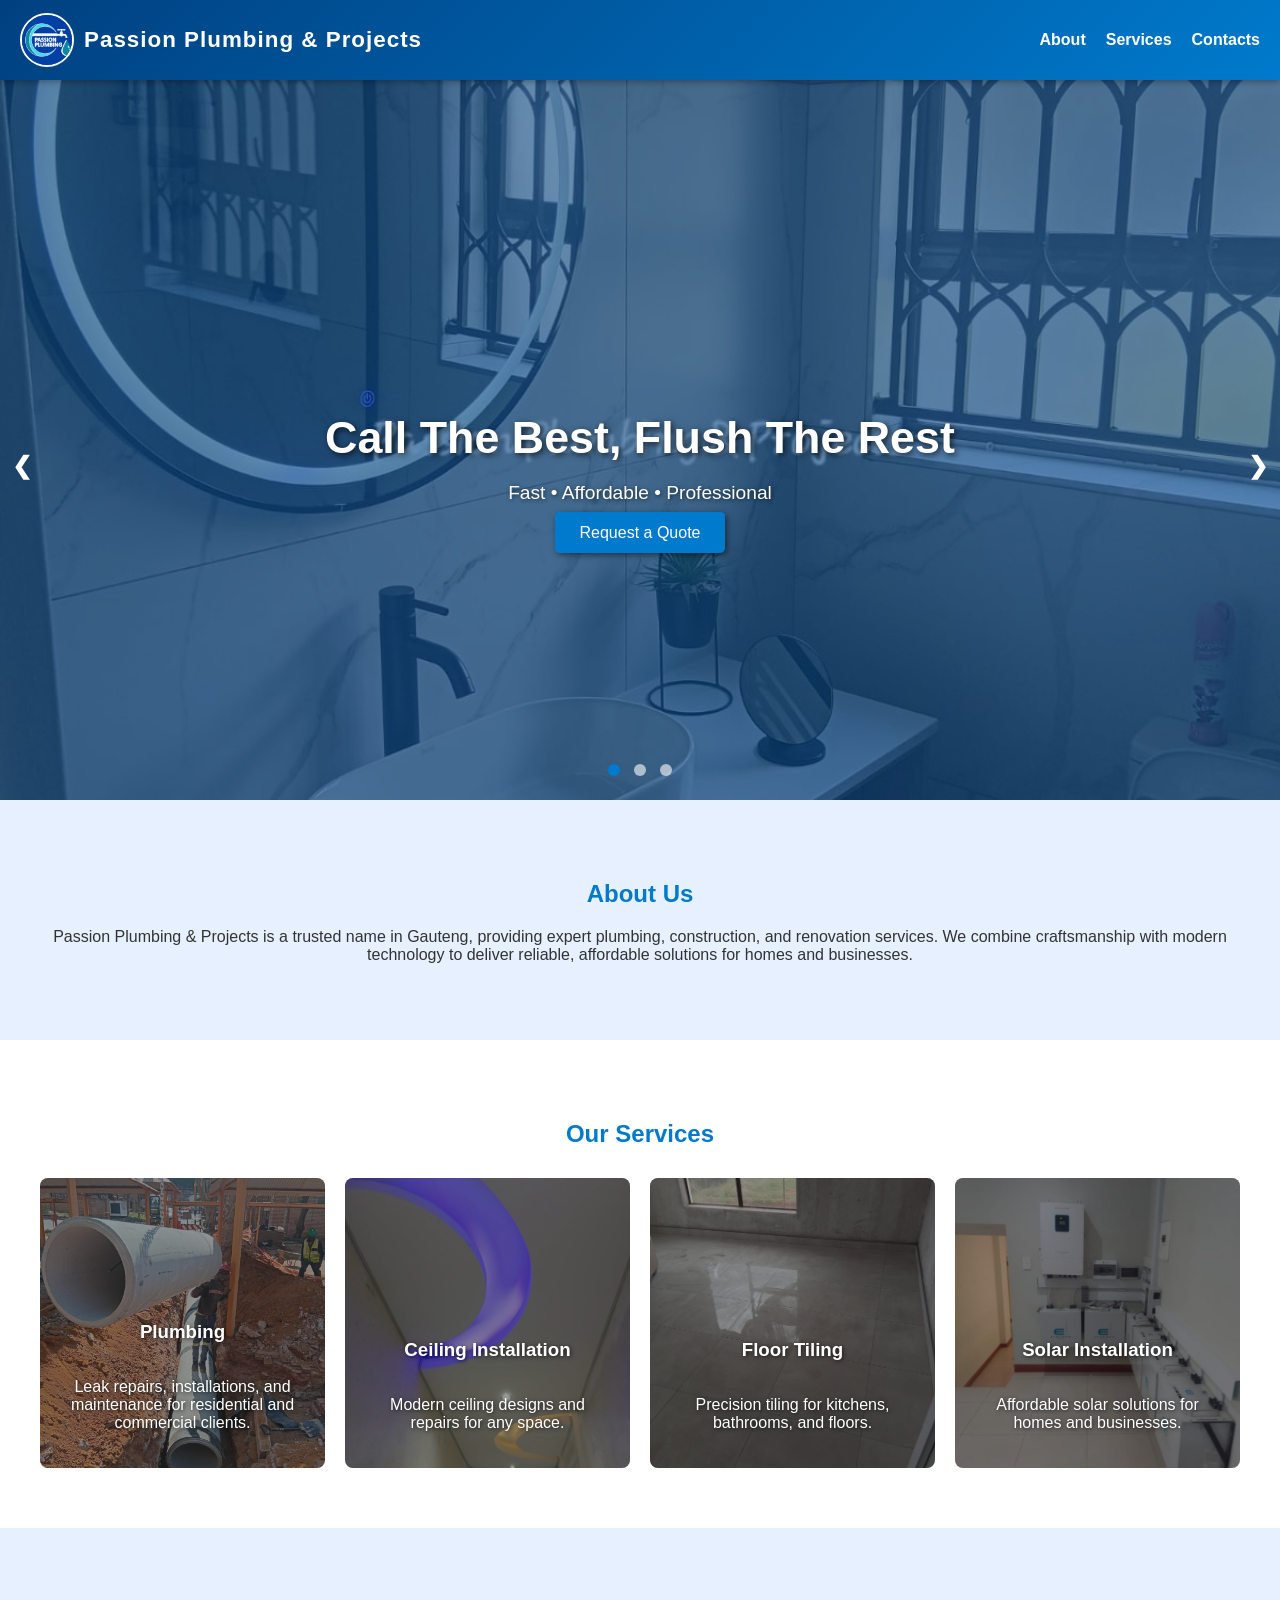
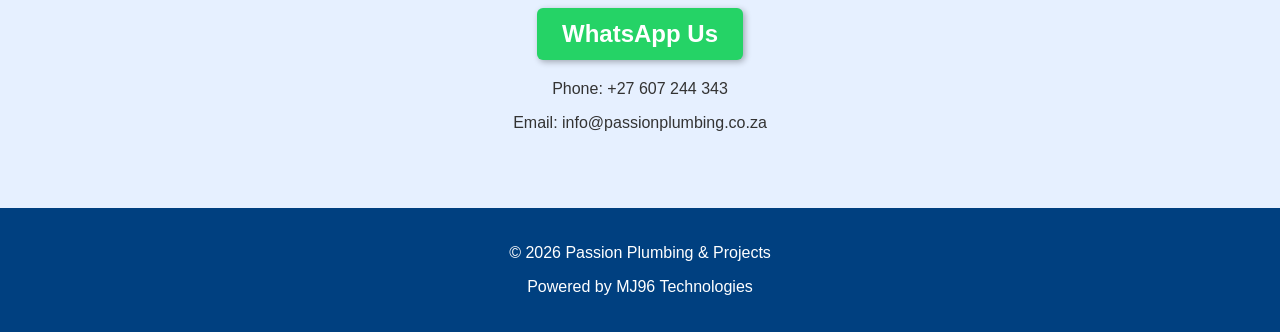
==== commit 347d760f: "It is now mobile compatible" ====
--- a/index.html
+++ b/index.html
@@ -4,7 +4,13 @@
   <meta charset="UTF-8">
   <meta name="viewport" content="width=device-width, initial-scale=1.0">
   <title>Passion Plumbing & Projects</title>
-  <link rel="stylesheet" href="css/style.css">
+
+    <!-- Cache control -->
+  <meta http-equiv="Cache-Control" content="no-cache, no-store, must-revalidate">
+  <meta http-equiv="Pragma" content="no-cache">
+  <meta http-equiv="Expires" content="0">
+
+  <link rel="stylesheet" href="css/style.css?v=2">
 </head>
 <body>
 
@@ -70,7 +76,7 @@
 <section id="about" class="about">
   <h2>About Us</h2>
   <p>Passion Plumbing & Projects is a trusted name in Gauteng, providing expert plumbing, construction, and renovation services. We combine craftsmanship with modern technology to deliver reliable, affordable solutions for homes and businesses.</p>
-  <img src="assets/images/team.jpg" alt="Our Team" class="about-img">
+ <!--<img src="assets/images/team.jpg" alt="Our Team" class="about-img"> -->
 </section>
 
 <!-- Services -->
@@ -118,7 +124,7 @@
 </footer>
 
 <!-- Link to your main.js -->
-<script src="js/main.js"></script>
+<script src="js/main.js"v=2></script>
 
 </body>
 </html>
--- a/css/style.css
+++ b/css/style.css
@@ -25,6 +25,7 @@
   height: 80px;      /* reserve vertical space */
   z-index: 1000;
   box-sizing: border-box;
+  box-shadow: 0 2px 6px rgba(0,0,0,0.3); /* CHANGED: subtle shadow for separation */
 }
 
 /* Logo + Company Name */
@@ -57,39 +58,36 @@
 
 /* Navigation container */
 .nav-links {
-  flex: 1;                        /* allow nav to flex */
+  flex: 1;
   display: flex;
   justify-content: flex-end;      /* keep links aligned neatly to the right */
   margin: 0;
   padding: 0;
-  box-sizing: border-box;         /* prevent overflow from padding */
-}
-
-/* Make UL flex so links line up horizontally */
+  box-sizing: border-box;
+}
+
 .nav-links ul {
   list-style: none;
   display: flex;
   margin: 0;
   padding: 0;
-  flex-wrap: wrap;                /* prevents overflow on smaller screens */
-}
-
-/* Space between each link */
+  flex-wrap: wrap;
+}
+
 .nav-links li {
-  margin-left: 20px;              /* slightly reduced spacing */
-}
-
-/* Style the links */
+  margin-left: 20px;
+}
+
 .nav-links a {
   color: white;
   text-decoration: none;
   font-weight: bold;
   transition: color 0.3s;
-  white-space: nowrap;            /* keep text on one line */
+  white-space: nowrap;
 }
 
 .nav-links a:hover {
-  color: #66ccff; /* highlight on hover */
+  color: #66ccff; /* CHANGED: WhatsApp green hover */
 }
 
 /* Hero */
@@ -125,7 +123,7 @@
   position: absolute;
   top: 0; left: 0;
   width: 100%; height: 100%;
-  background: rgba(0, 64, 128, 0.6); /* blue overlay */
+  background: rgba(0, 64, 128, 0.6);
   z-index: 1;
 }
 
@@ -162,7 +160,7 @@
 }
 
 .btn:hover {
-  background: #66ccff;
+  background: #66ccff; /* CHANGED: unify hover color */
 }
 
 .back-btn {
@@ -181,7 +179,7 @@
 }
 
 .back-btn .btn:hover {
-  background: #66ccff;
+  background: #66ccff; /* CHANGED */
 }
 
 /* Arrows */
@@ -221,7 +219,7 @@
 }
 
 .dot.active, .dot:hover {
-  background-color: #007acc;
+  background-color: #007acc; /* CHANGED */
 }
 
 /* About */
@@ -232,7 +230,7 @@
 }
 
 .about h2 {
-  color: #007acc;
+  color: #007acc; /* CHANGED: consistent brand blue */
   margin-bottom: 20px;
 }
 
@@ -251,7 +249,7 @@
 }
 
 .services h2 {
-  color: #007acc;
+  color: #007acc; /* CHANGED */
   margin-bottom: 30px;
 }
 
@@ -304,7 +302,7 @@
 }
 
 .gallery h2 {
-  color: #007acc;
+  color: #007acc; /* CHANGED */
   text-align: center;
   margin-bottom: 30px;
 }
@@ -332,14 +330,14 @@
   text-align: center;
 }
 
-.contact h2  a:hover {
-  color:#007acc;
+.contact h2 a:hover {
+  color: #25D366; /* CHANGED */
 }
 
 /* WhatsApp Button */
 .whatsapp-btn {
   display: inline-block;
-  background-color: #25D366; /* WhatsApp green */
+  background-color: #25D366;
   color: white;
   padding: 12px 25px;
   border-radius: 6px;
@@ -351,10 +349,9 @@
 
 .whatsapp-btn:hover {
   background-color: #1fc45b; /* slightly darker green */
-  color:#007acc;
+  color: #007acc; /* CHANGED: text turns blue on hover */
   transform: scale(1.05);    /* subtle zoom effect */
 }
-
 
 /* Footer */
 footer {
@@ -368,15 +365,15 @@
    Mobile-Friendly + Hamburger Menu + Animation + Overlay
    ========================= */
 
-
-   /* Hamburger hidden by default */
+/* Hamburger hidden by default */
 .menu-toggle {
   display: none;
   font-size: 28px;
   color: white;
   cursor: pointer;
   z-index: 1101; /* above overlay */
-  margin-left: auto;
+  margin-left: auto; /* CHANGED: pushes hamburger to right */
+  align-self: center; /* CHANGED: vertically center */
 }
 
 /* Backdrop overlay (hidden by default) */
@@ -397,10 +394,10 @@
 @media (max-width: 768px) {
   /* Header */
   .site-header {
-    flex-direction: column;
-    align-items: flex-start;
+    flex-direction: row; /* CHANGED: keep logo left, hamburger right */
+    align-items: center; /* CHANGED: align items properly */
     padding: 10px 20px;
-    position: relative;
+    position: fixed; /* CHANGED: keep header fixed on mobile */
     z-index: 1200;
   }
 
@@ -420,10 +417,9 @@
     gap: 10px;
     margin-top: 10px;
     background: #004080;
-    width: 100%; /* full width so it pushes content down */
+    width: 100%;
     border-radius: 6px;
 
-    /* animation prep */
     max-height: 0;
     overflow: hidden;
     transition: max-height 0.4s ease, padding 0.3s ease;
@@ -431,7 +427,7 @@
 
   .nav-links ul.active {
     display: flex;
-    max-height: 500px; /* enough space for links */
+    max-height: 500px;
     padding: 10px;
   }
 
@@ -444,49 +440,14 @@
   .nav-links ul.active li:nth-child(2) { animation-delay: 0.2s; }
   .nav-links ul.active li:nth-child(3) { animation-delay: 0.3s; }
 
-  @keyframes fadeIn {
-    to { opacity: 1; }
-  }
-
+  /* Show hamburger on mobile */
   .menu-toggle {
-    display: block; /* show hamburger */
-  }
-
-  .nav-links li {
-    margin: 10px 0;
-  }
-
-  /* Hero */
+    display: block; /* CHANGED */
+  }
+
+  /* Prevent hero overlap */
   .hero {
-    height: auto;
-    padding: 40px 20px;
-  }
-
-  .hero-content h1 {
-    font-size: 1.8em;
-  }
-
-  .hero-content p {
-    font-size: 1em;
-  }
-
-  /* Services Grid */
-  .service-grid {
-    grid-template-columns: 1fr; /* stack cards vertically */
-  }
-
-  .card {
-    height: 200px;
-    padding: 15px;
-  }
-
-  /* About & Contact */
-  .about, .contact {
-    padding: 40px 20px;
-  }
-
-  .about-img {
-    max-width: 100%;
+    margin-top: 100px; /* CHANGED: extra breathing room under header */
   }
 }
 
@@ -505,3 +466,9 @@
     height: 40px;
   }
 }
+
+/* Animation keyframes */
+@keyframes fadeIn {
+  from { opacity: 0; transform: translateY(-10px); }
+  to { opacity: 1; transform: translateY(0); }
+}
